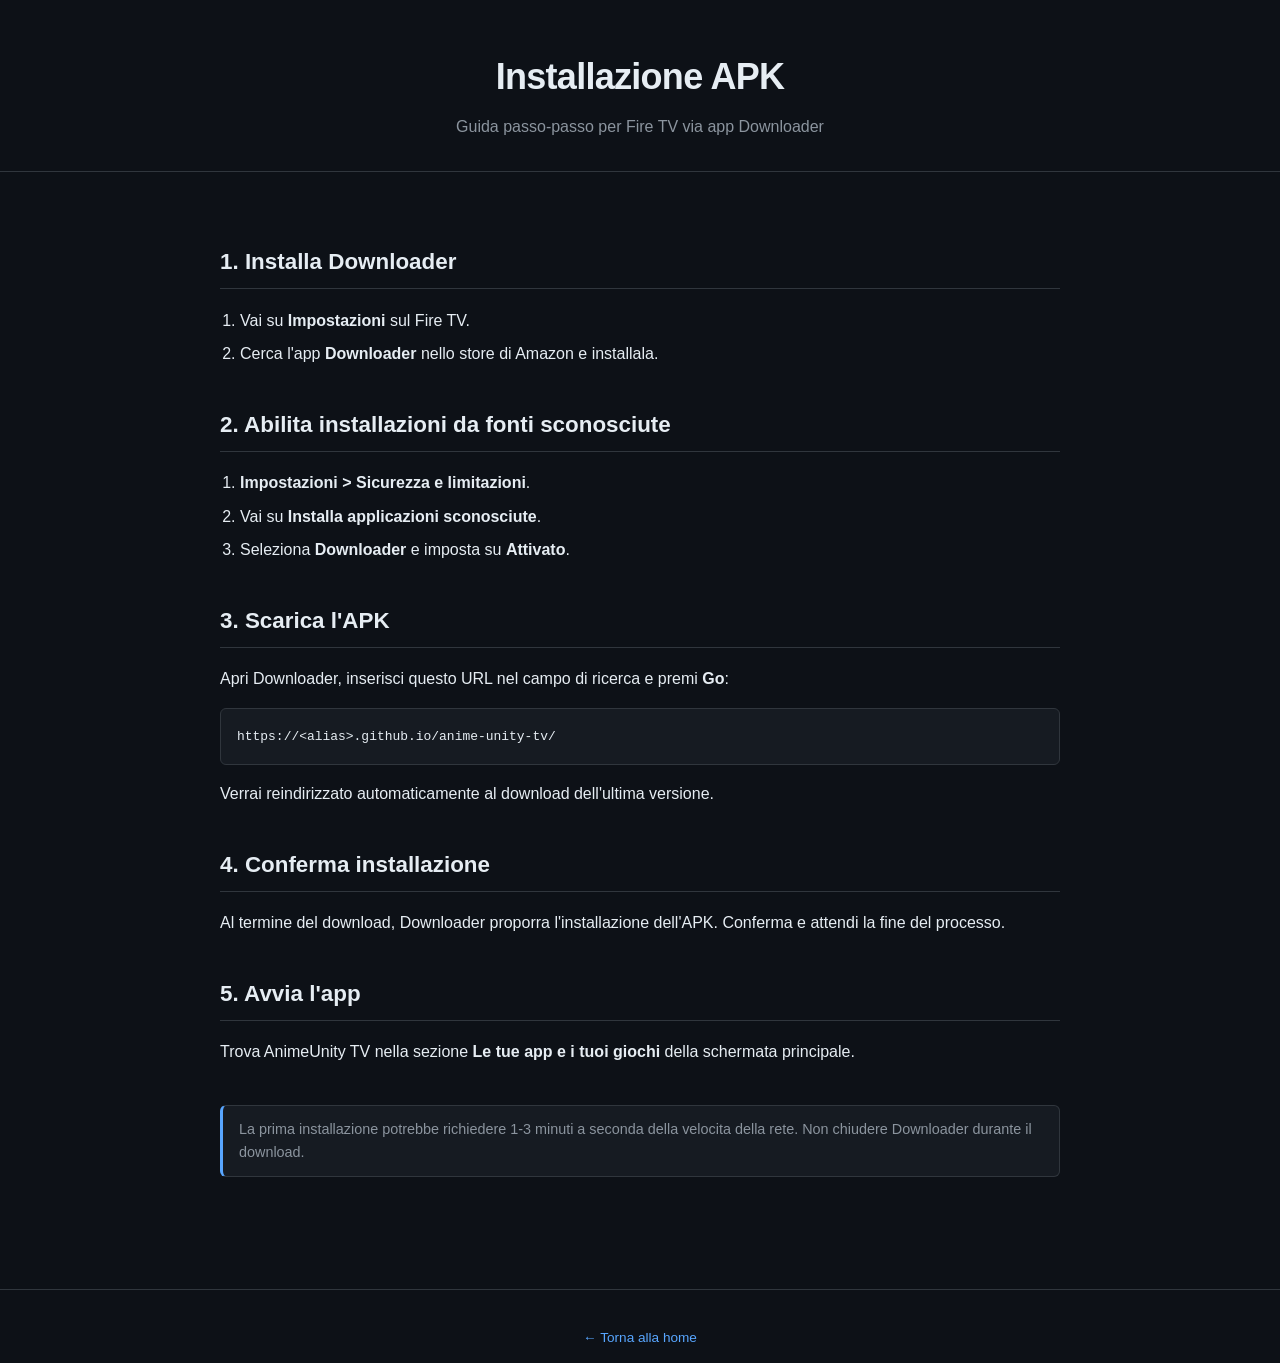
==== docs/install.html @ 2c92fe2e "fix for git pages" ====
<!DOCTYPE html>
<html lang="it">
<head>
  <meta charset="UTF-8" />
  <meta name="viewport" content="width=device-width, initial-scale=1.0" />
  <title>Installazione - AnimeUnity TV</title>
  <link rel="stylesheet" href="styles.css" />
</head>
<body>
  <header>
    <h1>Installazione APK</h1>
    <p>Guida passo-passo per Fire TV via app Downloader</p>
  </header>

  <main class="container">
    <section>
      <h2>1. Installa Downloader</h2>
      <ol>
        <li>Vai su <strong>Impostazioni</strong> sul Fire TV.</li>
        <li>Cerca l'app <strong>Downloader</strong> nello store di Amazon e installala.</li>
      </ol>
    </section>

    <section>
      <h2>2. Abilita installazioni da fonti sconosciute</h2>
      <ol>
        <li><strong>Impostazioni &gt; Sicurezza e limitazioni</strong>.</li>
        <li>Vai su <strong>Installa applicazioni sconosciute</strong>.</li>
        <li>Seleziona <strong>Downloader</strong> e imposta su <strong>Attivato</strong>.</li>
      </ol>
    </section>

    <section>
      <h2>3. Scarica l'APK</h2>
      <p>Apri Downloader, inserisci questo URL nel campo di ricerca e premi <strong>Go</strong>:</p>
      <pre><code>https://&lt;alias&gt;.github.io/anime-unity-tv/</code></pre>
      <p>Verrai reindirizzato automaticamente al download dell'ultima versione.</p>
    </section>

    <section>
      <h2>4. Conferma installazione</h2>
      <p>Al termine del download, Downloader proporra l'installazione dell'APK. Conferma e attendi la fine del processo.</p>
    </section>

    <section>
      <h2>5. Avvia l'app</h2>
      <p>Trova AnimeUnity TV nella sezione <strong>Le tue app e i tuoi giochi</strong> della schermata principale.</p>
    </section>

    <div class="note">
      La prima installazione potrebbe richiedere 1-3 minuti a seconda della velocita della rete. Non chiudere Downloader durante il download.
    </div>
  </main>

  <footer>
    <p><a href="index.html">&larr; Torna alla home</a></p>
  </footer>
</body>
</html>
---- docs/styles.css ----
:root {
  --bg: #0d1117;
  --panel: #161b22;
  --border: #30363d;
  --fg: #e6edf3;
  --muted: #8b949e;
  --accent: #58a6ff;
  --accent-2: #3fb950;
}

* { box-sizing: border-box; }

html, body {
  margin: 0;
  padding: 0;
  background: var(--bg);
  color: var(--fg);
  font-family: -apple-system, BlinkMacSystemFont, "Segoe UI", Roboto, Helvetica, Arial, sans-serif;
  line-height: 1.6;
}

a { color: var(--accent); text-decoration: none; }
a:hover { text-decoration: underline; }

.container {
  max-width: 880px;
  margin: 0 auto;
  padding: 2rem 1.25rem 4rem;
}

header {
  text-align: center;
  padding: 3rem 1rem 2rem;
  border-bottom: 1px solid var(--border);
}

header h1 {
  margin: 0 0 .5rem;
  font-size: 2.25rem;
  letter-spacing: -.02em;
}

header p { color: var(--muted); margin: .25rem 0 0; }

.hero {
  background: var(--panel);
  border: 1px solid var(--border);
  border-radius: 12px;
  padding: 2rem;
  margin: 2rem 0;
  text-align: center;
}

.hero .version { color: var(--muted); font-size: .9rem; margin-bottom: .25rem; }
.hero .download-btn {
  display: inline-block;
  background: var(--accent-2);
  color: #fff;
  padding: .85rem 2rem;
  border-radius: 8px;
  font-weight: 600;
  font-size: 1.05rem;
  margin: 1rem 0 .5rem;
  transition: opacity .15s ease;
}
.hero .download-btn:hover { text-decoration: none; opacity: .9; }
.hero .apk-size { color: var(--muted); font-size: .85rem; }

section { margin: 2.5rem 0; }
section h2 { font-size: 1.4rem; border-bottom: 1px solid var(--border); padding-bottom: .5rem; }

code, pre {
  background: var(--panel);
  border: 1px solid var(--border);
  border-radius: 6px;
}
code { padding: .15rem .4rem; font-size: .9em; }
pre {
  padding: 1rem;
  overflow-x: auto;
  font-size: .9rem;
}
pre code { background: none; border: none; padding: 0; }

ol, ul { padding-left: 1.25rem; }
li { margin: .5rem 0; }

footer {
  text-align: center;
  color: var(--muted);
  font-size: .85rem;
  margin-top: 3rem;
  padding-top: 1.5rem;
  border-top: 1px solid var(--border);
}

.note {
  background: var(--panel);
  border: 1px solid var(--border);
  border-left: 3px solid var(--accent);
  padding: .75rem 1rem;
  border-radius: 6px;
  font-size: .9rem;
  color: var(--muted);
}

.fallback-note { color: var(--muted); font-size: .85rem; margin-top: .75rem; }

@media (max-width: 540px) {
  header h1 { font-size: 1.6rem; }
  .hero { padding: 1.25rem; }
}
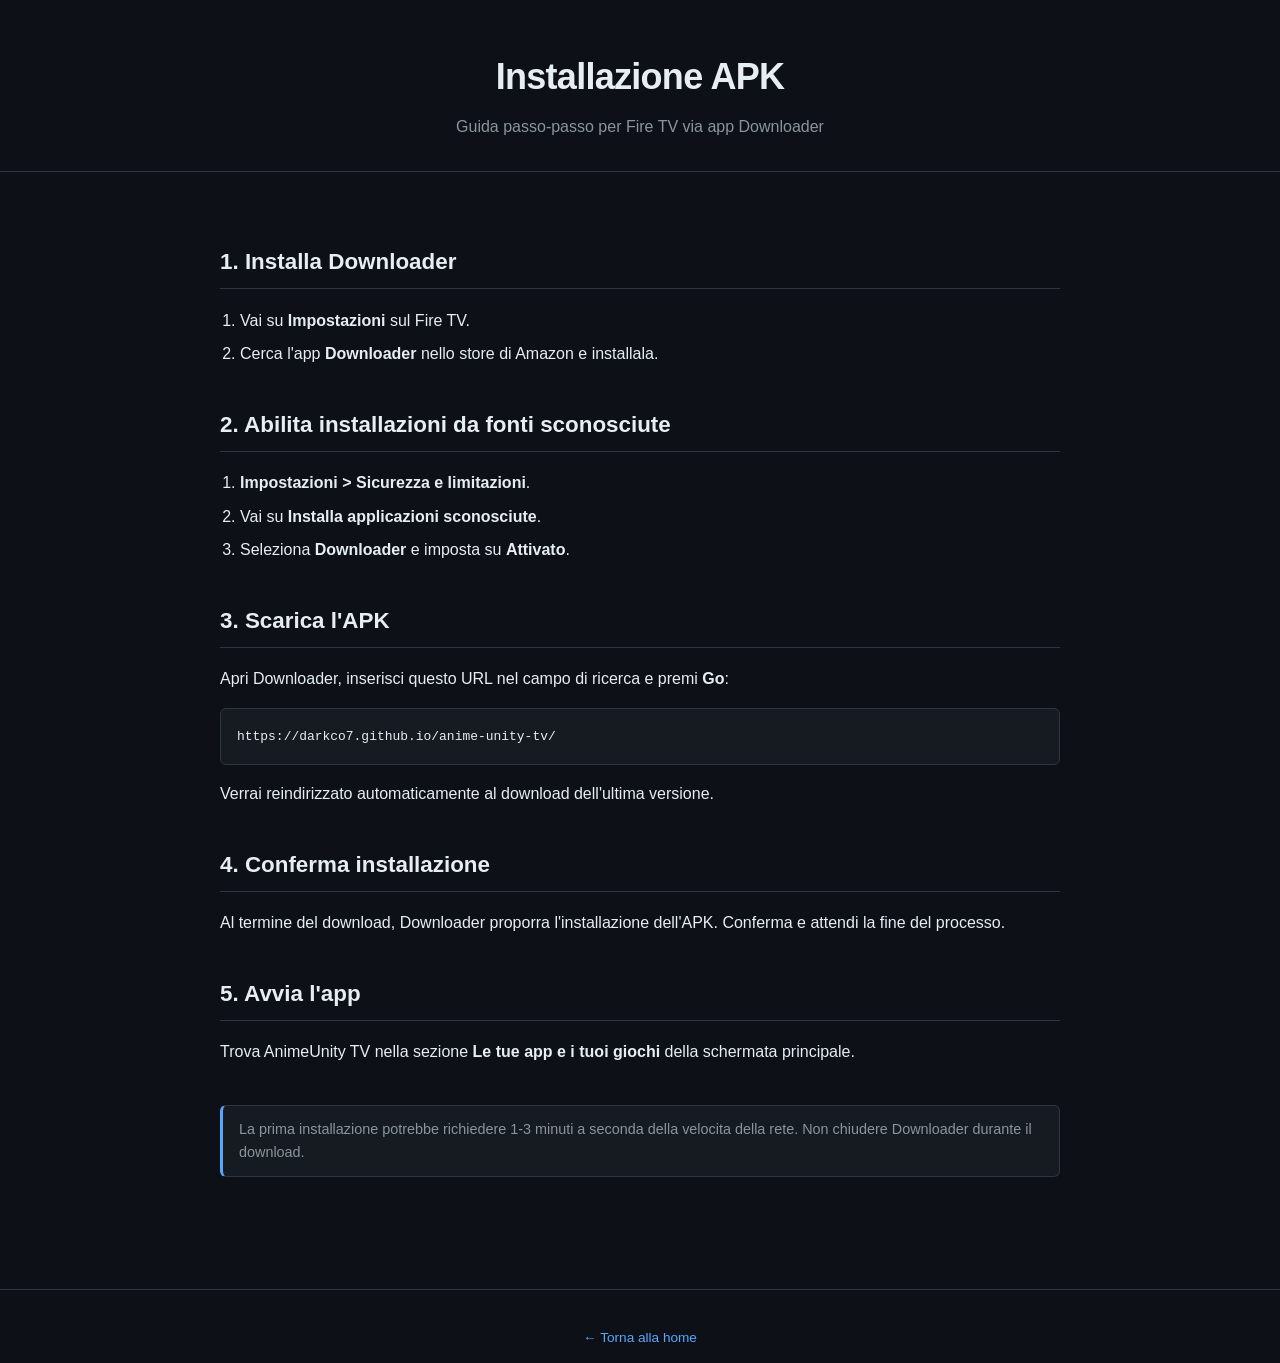
==== commit 6b1dd3a7: "fix" ====
--- a/docs/install.html
+++ b/docs/install.html
@@ -33,7 +33,7 @@
     <section>
       <h2>3. Scarica l'APK</h2>
       <p>Apri Downloader, inserisci questo URL nel campo di ricerca e premi <strong>Go</strong>:</p>
-      <pre><code>https://&lt;alias&gt;.github.io/anime-unity-tv/</code></pre>
+      <pre><code>https://darkco7.github.io/anime-unity-tv/</code></pre>
       <p>Verrai reindirizzato automaticamente al download dell'ultima versione.</p>
     </section>
 
